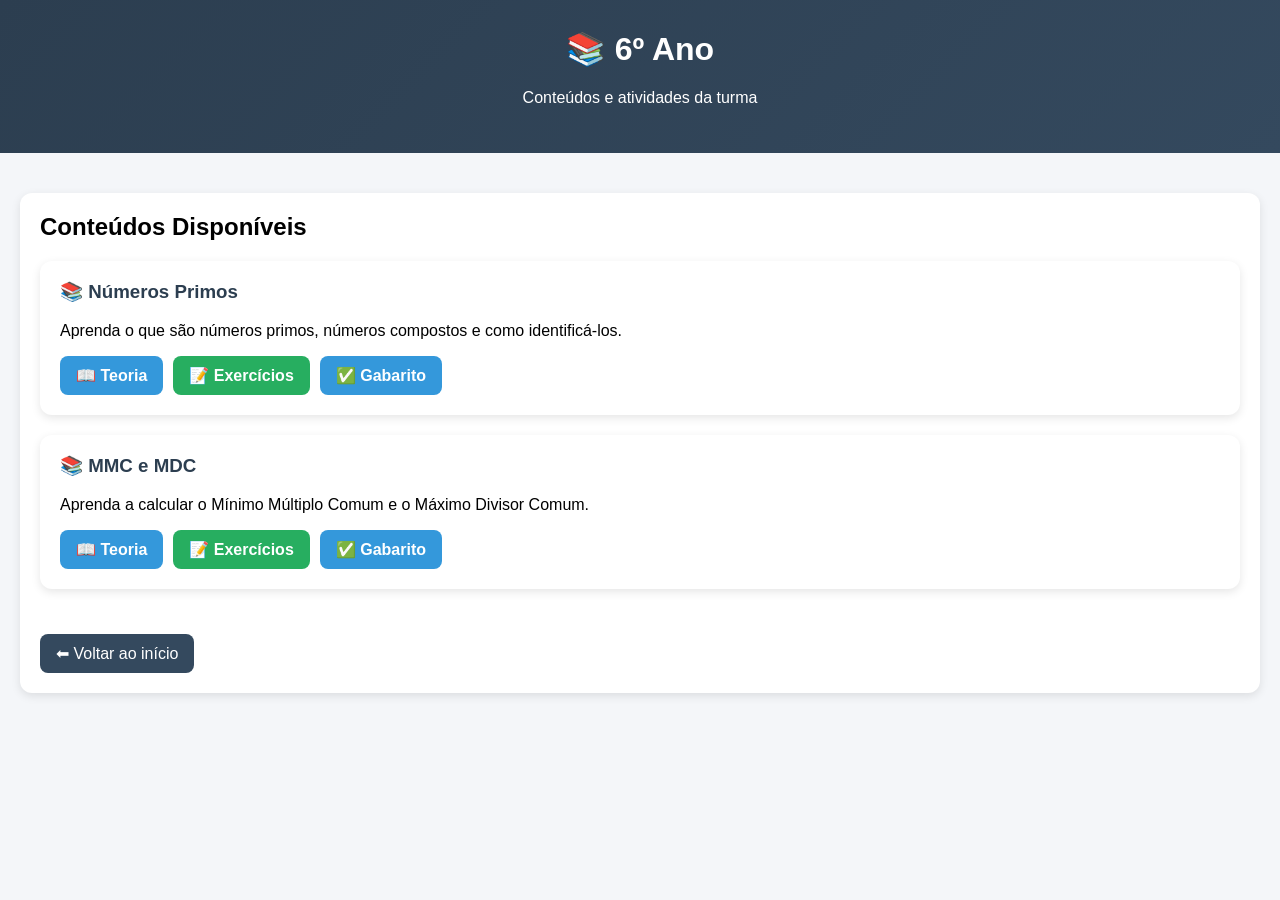
==== 6ano/index.html @ 6b170e1d "Add files via upload" ====
<!DOCTYPE html>
<html lang="pt-BR">
<head>
    <meta charset="UTF-8">
    <meta name="viewport" content="width=device-width, initial-scale=1.0">
    <title>6º Ano</title>

    <link rel="stylesheet" href="../css/style.css">

    <style>

        .content-card{
            background:#fff;
            border-radius:12px;
            padding:20px;
            margin:20px 0;
            box-shadow:0 3px 10px rgba(0,0,0,0.1);
        }

        .content-card h3{
            margin-top:0;
            color:#2c3e50;
        }

        .button-group{
            margin-top:15px;
            display:flex;
            gap:10px;
            flex-wrap:wrap;
        }

        .btn-theory{
            background:#3498db;
            color:white;
            text-decoration:none;
            padding:10px 16px;
            border-radius:8px;
            font-weight:bold;
            transition:.3s;
        }

        .btn-theory:hover{
            background:#2980b9;
        }

        .btn-list{
            background:#27ae60;
            color:white;
            text-decoration:none;
            padding:10px 16px;
            border-radius:8px;
            font-weight:bold;
            transition:.3s;
        }

        .btn-list:hover{
            background:#1e8449;
        }

        .back-btn{
            display:inline-block;
            margin-top:25px;
            background:#34495e;
            color:white;
            padding:10px 16px;
            border-radius:8px;
            text-decoration:none;
        }

    </style>

</head>
<body>

<header>
    <h1>📚 6º Ano</h1>
    <p>Conteúdos e atividades da turma</p>
</header>

<div class="container">

    <div class="card">

        <h2>Conteúdos Disponíveis</h2>

        <div class="content-card">

            <h3>📚 Números Primos</h3>

            <p>
                Aprenda o que são números primos,
                números compostos e como identificá-los.
            </p>

            <div class="button-group">

                <a href="numeros_primos.html"
                   class="btn-theory">
                   📖 Teoria
                </a>

                <a href="listas/lista_primos.pdf"
                   target="_blank"
                   class="btn-list">
                   📝 Exercícios
                </a>

		 <a href="gabaritos/gabarito_primos.pdf"
                   target="_blank"
                   class="btn-theory">
                   ✅ Gabarito
                </a>

            </div>

        </div>

        <div class="content-card">

            <h3>📚 MMC e MDC</h3>

            <p>
                Aprenda a calcular o Mínimo Múltiplo Comum
                e o Máximo Divisor Comum.
            </p>

            <div class="button-group">

                <a href="mmc_mdc.html"
                   class="btn-theory">
                   📖 Teoria
                </a>

                <a href="listas/lista_mmc_mdc.pdf"
                   target="_blank"
                   class="btn-list">
                   📝 Exercícios
                </a>

		<a href="gabaritos/gabarito_mmc_mdc.pdf"
                   target="_blank"
                   class="btn-theory">
                   ✅ Gabarito
		</a>

            </div>

        </div>

        <a href="../index.html" class="back-btn">
            ⬅ Voltar ao início
        </a>

    </div>

</div>

</body>
</html>
---- css/style.css ----
body {
  font-family: Arial, sans-serif;
  margin: 0;
  background-color: #f4f6f9;
}

header {
  background: linear-gradient(135deg, #2c3e50, #34495e);
  color: white;
  padding: 30px;
  text-align: center;
}

nav {
  background-color: #1f2d3a;
  padding: 15px;
  text-align: center;
}

nav a {
  color: white;
  margin: 0 15px;
  text-decoration: none;
  font-weight: bold;
  transition: 0.3s;
}

nav a:hover {
  color: #3498db;
}

.container {
  padding: 20px;
}

.card {
  background-color: white;
  padding: 20px;
  margin: 20px 0;
  border-radius: 12px;
  box-shadow: 0 3px 10px rgba(0,0,0,0.1);
}

.btn,
.download-btn {
  display: inline-block;
  padding: 10px 16px;
  margin-top: 10px;
  text-decoration: none;
  color: white;
  border-radius: 6px;
  transition: 0.3s;
}

.btn {
  background-color: #2980b9;
}

.btn:hover {
  background-color: #216a94;
}

.download-btn {
  background-color: #27ae60;
}

.download-btn:hover {
  background-color: #1f8a4d;
}

footer {
  background-color: #2c3e50;
  color: white;
  text-align: center;
  padding: 15px;
  margin-top: 30px;
}

h1, h2 {
  margin-top: 0;
}
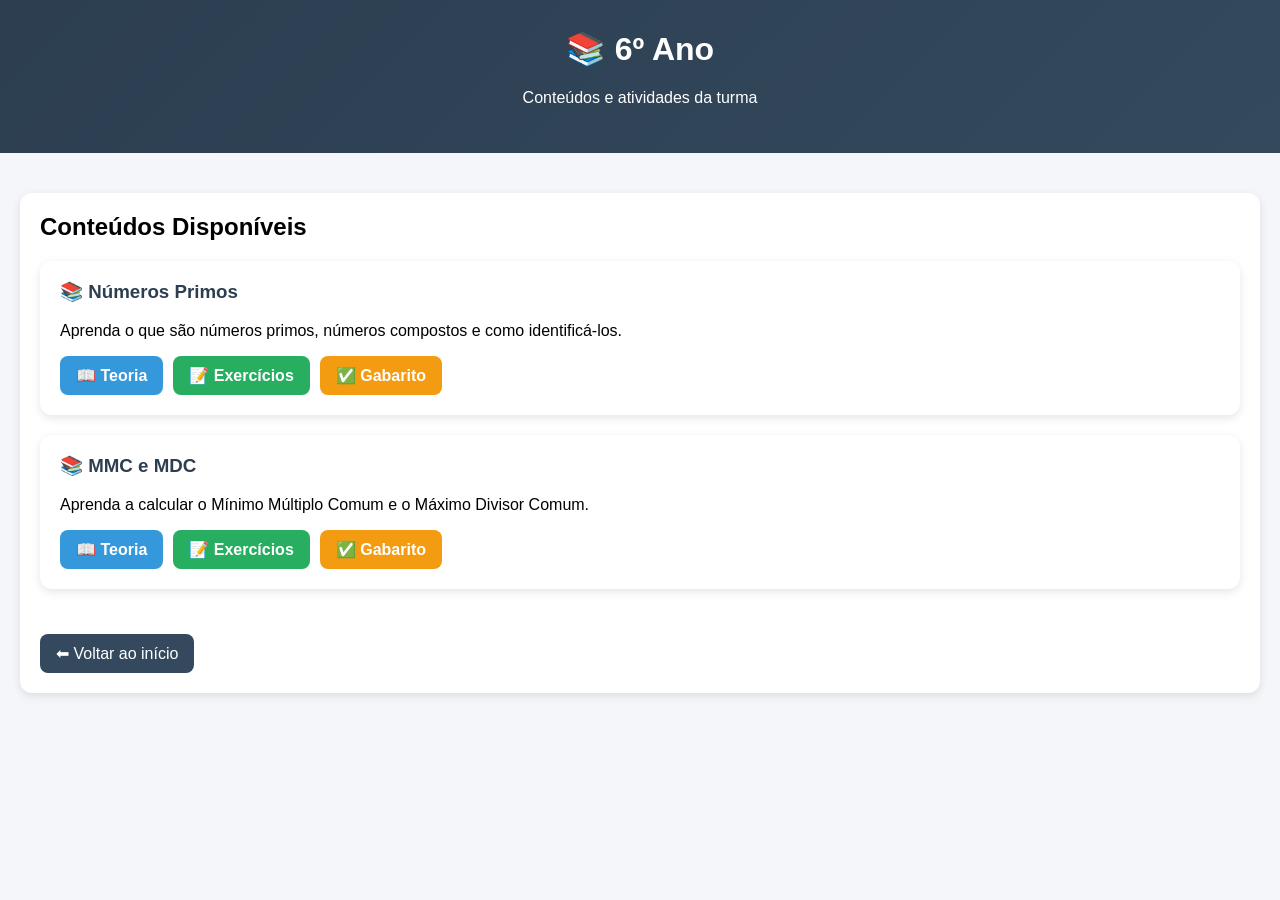
==== commit 369f3c54: "Add files via upload" ====
--- a/6ano/index.html
+++ b/6ano/index.html
@@ -107,7 +107,7 @@
 
 		 <a href="gabaritos/gabarito_primos.pdf"
                    target="_blank"
-                   class="btn-theory">
+                   class="btn-answer">
                    ✅ Gabarito
                 </a>
 
@@ -139,7 +139,7 @@
 
 		<a href="gabaritos/gabarito_mmc_mdc.pdf"
                    target="_blank"
-                   class="btn-theory">
+                   class="btn-answer">
                    ✅ Gabarito
 		</a>
 
--- a/css/style.css
+++ b/css/style.css
@@ -78,4 +78,19 @@
 
 h1, h2 {
   margin-top: 0;
+}
+
+.btn-answer {
+    background-color: #f39c12;
+    color: white;
+    text-decoration: none;
+    padding: 10px 16px;
+    border-radius: 8px;
+    font-weight: bold;
+    transition: 0.3s;
+    display: inline-block;
+}
+
+.btn-answer:hover {
+    background-color: #d68910;
 }
